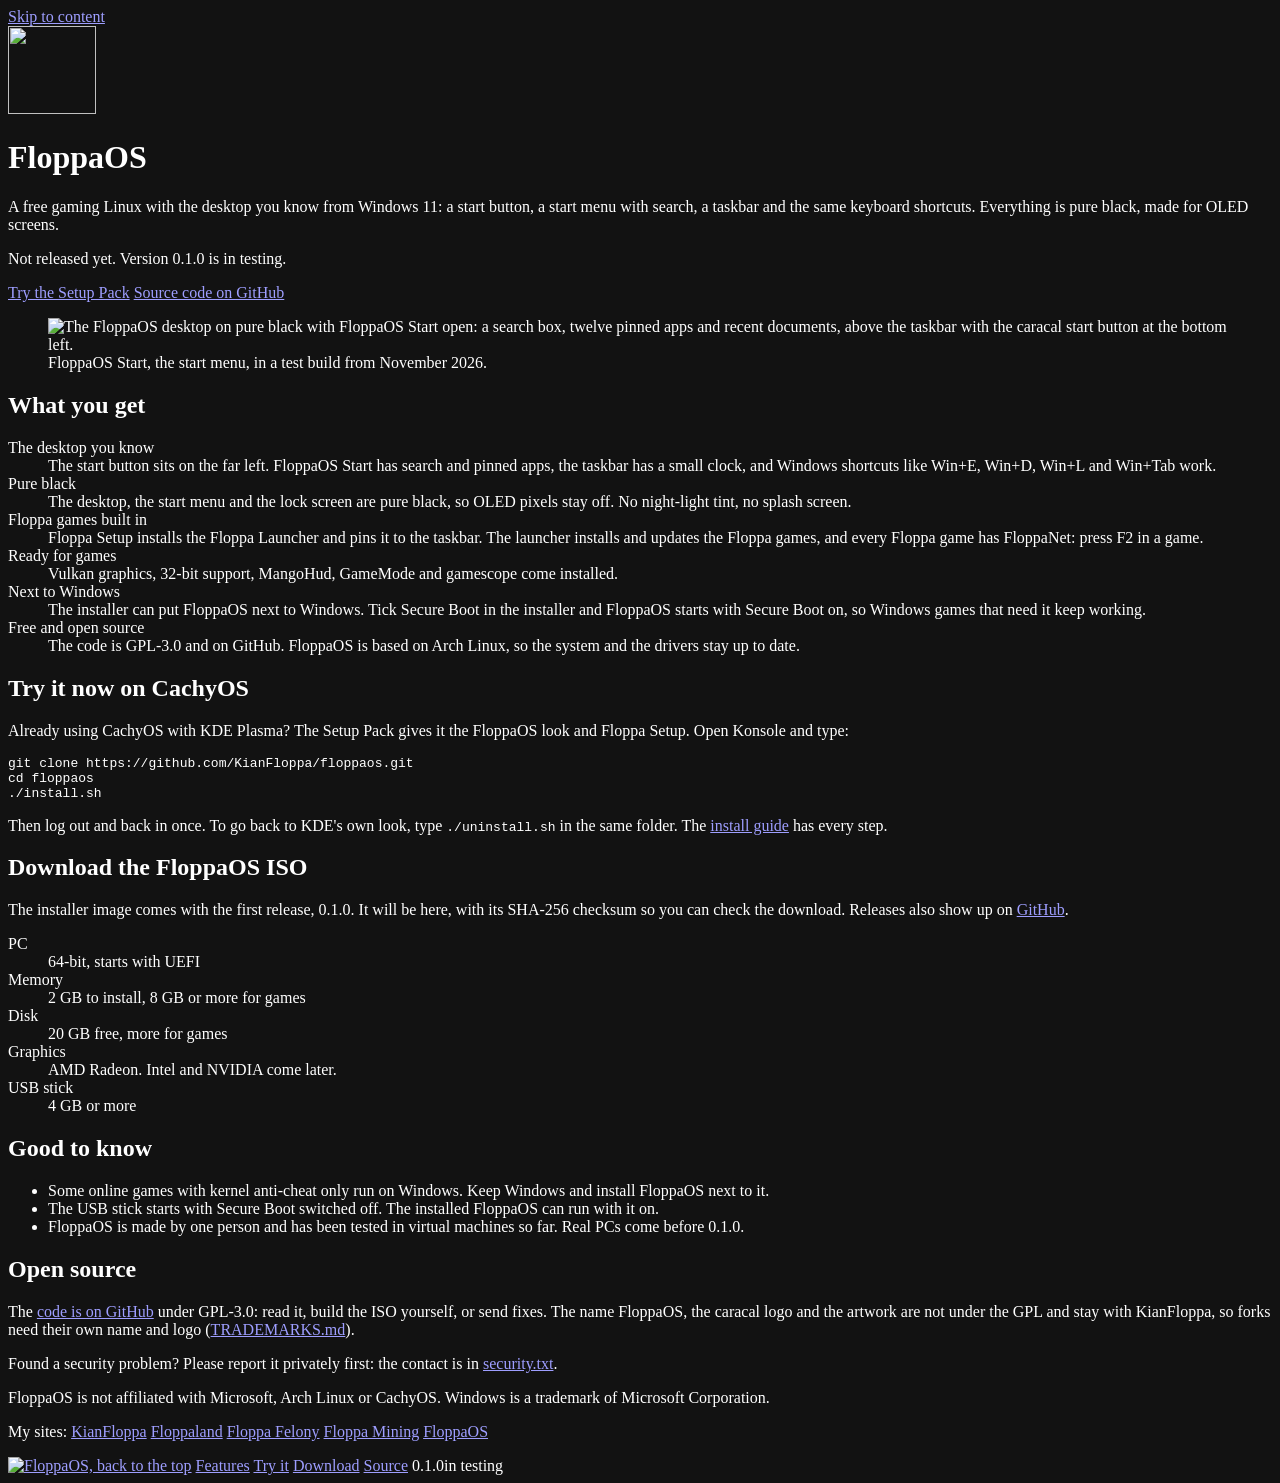
==== site/index.html @ 2d1a693e "Website floppaos.pages.dev: the page goes into this repo (Kian said go) site/ is served as it is by " ====
<!DOCTYPE html>
<html lang="en">
<head>
<meta charset="utf-8">
<meta name="viewport" content="width=device-width, initial-scale=1">
<title>FloppaOS – free gaming Linux in a Windows 11 style</title>
<meta name="description" content="FloppaOS is a free, open-source gaming Linux with a Windows 11-style desktop on pure black. Try the Setup Pack on CachyOS now; the ISO comes with 0.1.0.">
<link rel="canonical" href="https://floppaos.pages.dev/">
<meta property="og:type" content="website">
<meta property="og:site_name" content="FloppaOS">
<meta property="og:title" content="FloppaOS – free gaming Linux in a Windows 11 style">
<meta property="og:description" content="A free, open-source gaming Linux with a Windows 11-style desktop on pure black. Not released yet: 0.1.0 is in testing.">
<meta property="og:url" content="https://floppaos.pages.dev/">
<meta property="og:image" content="https://floppaos.pages.dev/assets/og.jpg">
<meta property="og:image:width" content="1200">
<meta property="og:image:height" content="630">
<meta property="og:image:alt" content="The FloppaOS caracal logo next to the words FloppaOS, gaming Linux in a Windows 11 style">
<meta name="twitter:card" content="summary_large_image">
<meta name="theme-color" content="#000000">
<meta name="color-scheme" content="dark">
<link rel="icon" href="/favicon.svg" type="image/svg+xml">
<link rel="icon" href="/favicon.png" type="image/png" sizes="48x48">
<link rel="apple-touch-icon" href="/apple-touch-icon.png">
<link rel="preload" href="/assets/bricolage.woff2?v=1" as="font" type="font/woff2" crossorigin>
<link rel="stylesheet" href="/assets/site.css?v=1">
<script type="application/ld+json">[{"@context":"https://schema.org","@type":"WebSite","@id":"https://floppaos.pages.dev/#website","url":"https://floppaos.pages.dev/","name":"FloppaOS","inLanguage":"en","publisher":{"@id":"https://kianfloppa.pages.dev/#kian"}},{"@context":"https://schema.org","@type":"Person","@id":"https://kianfloppa.pages.dev/#kian","name":"KianFloppa","url":"https://kianfloppa.pages.dev/home/"},{"@context":"https://schema.org","@type":"SoftwareApplication","name":"FloppaOS","url":"https://floppaos.pages.dev/","description":"A free, open-source gaming Linux based on Arch Linux, with a Windows 11-style desktop on pure black.","applicationCategory":"Operating system","operatingSystem":"Linux","isAccessibleForFree":true,"license":"https://www.gnu.org/licenses/gpl-3.0.html","image":"https://floppaos.pages.dev/assets/start-menu.jpg","author":{"@id":"https://kianfloppa.pages.dev/#kian"}}]</script>
</head>
<body id="top">
<a class="skip" href="#main">Skip to content</a>

<main id="main">
  <header class="hero">
    <img class="hero-logo" src="/assets/logo.svg" alt="" width="88" height="88">
    <h1>FloppaOS</h1>
    <p class="lede">A free gaming Linux with the desktop you know from Windows&nbsp;11: a start button, a start menu with search, a taskbar and the same keyboard shortcuts. Everything is pure black, made for OLED screens.</p>
    <p class="status"><span class="dot" aria-hidden="true"></span>Not released yet. Version 0.1.0 is in testing.</p>
    <p class="actions">
      <a class="button primary" href="#try">Try the Setup Pack</a>
      <a class="button" href="https://github.com/KianFloppa/floppaos">Source code on GitHub</a>
    </p>
  </header>

  <figure class="screen">
    <img src="/assets/start-menu.jpg" width="1280" height="800" alt="The FloppaOS desktop on pure black with FloppaOS Start open: a search box, twelve pinned apps and recent documents, above the taskbar with the caracal start button at the bottom left.">
    <figcaption>FloppaOS Start, the start menu, in a test build from November 2026.</figcaption>
  </figure>

  <section id="features" aria-labelledby="features-h">
    <h2 id="features-h">What you get</h2>
    <dl class="features">
      <div>
        <dt>The desktop you know</dt>
        <dd>The start button sits on the far left. FloppaOS Start has search and pinned apps, the taskbar has a small clock, and Windows shortcuts like Win+E, Win+D, Win+L and Win+Tab work.</dd>
      </div>
      <div>
        <dt>Pure black</dt>
        <dd>The desktop, the start menu and the lock screen are pure black, so OLED pixels stay off. No night-light tint, no splash screen.</dd>
      </div>
      <div>
        <dt>Floppa games built in</dt>
        <dd>Floppa Setup installs the Floppa Launcher and pins it to the taskbar. The launcher installs and updates the Floppa games, and every Floppa game has FloppaNet: press F2 in a game.</dd>
      </div>
      <div>
        <dt>Ready for games</dt>
        <dd>Vulkan graphics, 32-bit support, MangoHud, GameMode and gamescope come installed.</dd>
      </div>
      <div>
        <dt>Next to Windows</dt>
        <dd>The installer can put FloppaOS next to Windows. Tick Secure Boot in the installer and FloppaOS starts with Secure Boot on, so Windows games that need it keep working.</dd>
      </div>
      <div>
        <dt>Free and open source</dt>
        <dd>The code is GPL-3.0 and on GitHub. FloppaOS is based on Arch Linux, so the system and the drivers stay up to date.</dd>
      </div>
    </dl>
  </section>

  <section id="try" aria-labelledby="try-h">
    <h2 id="try-h">Try it now on CachyOS</h2>
    <p>Already using CachyOS with KDE Plasma? The Setup Pack gives it the FloppaOS look and Floppa Setup. Open Konsole and type:</p>
    <pre><code>git clone https://github.com/KianFloppa/floppaos.git
cd floppaos
./install.sh</code></pre>
    <p>Then log out and back in once. To go back to KDE's own look, type <code>./uninstall.sh</code> in the same folder. The <a href="https://github.com/KianFloppa/floppaos/blob/main/docs/install-guide.md">install guide</a> has every step.</p>
  </section>

  <section id="download" aria-labelledby="download-h">
    <h2 id="download-h">Download the FloppaOS ISO</h2>
    <p>The installer image comes with the first release, 0.1.0. It will be here, with its <span class="nowrap">SHA-256</span> checksum so you can check the download. Releases also show up on <a href="https://github.com/KianFloppa/floppaos/releases">GitHub</a>.</p>
    <dl class="needs">
      <div><dt>PC</dt><dd>64-bit, starts with UEFI</dd></div>
      <div><dt>Memory</dt><dd>2 GB to install, 8 GB or more for games</dd></div>
      <div><dt>Disk</dt><dd>20 GB free, more for games</dd></div>
      <div><dt>Graphics</dt><dd>AMD Radeon. Intel and NVIDIA come later.</dd></div>
      <div><dt>USB stick</dt><dd>4 GB or more</dd></div>
    </dl>
  </section>

  <section id="notes" aria-labelledby="notes-h">
    <h2 id="notes-h">Good to know</h2>
    <ul class="notes">
      <li>Some online games with kernel anti-cheat only run on Windows. Keep Windows and install FloppaOS next to it.</li>
      <li>The USB stick starts with Secure Boot switched off. The installed FloppaOS can run with it on.</li>
      <li>FloppaOS is made by one person and has been tested in virtual machines so far. Real PCs come before 0.1.0.</li>
    </ul>
  </section>

  <section id="source" aria-labelledby="source-h">
    <h2 id="source-h">Open source</h2>
    <p>The <a href="https://github.com/KianFloppa/floppaos">code is on GitHub</a> under GPL-3.0: read it, build the ISO yourself, or send fixes. The name FloppaOS, the caracal logo and the artwork are not under the GPL and stay with KianFloppa, so forks need their own name and logo (<a href="https://github.com/KianFloppa/floppaos/blob/main/TRADEMARKS.md">TRADEMARKS.md</a>).</p>
    <p>Found a security problem? Please report it privately first: the contact is in <a href="/.well-known/security.txt">security.txt</a>.</p>
  </section>
</main>

<footer class="footer">
  <p>FloppaOS is not affiliated with Microsoft, Arch Linux or CachyOS. Windows is a trademark of Microsoft Corporation.</p>
  <p class="sites"><span>My sites:</span> <a href="https://kianfloppa.pages.dev/">KianFloppa</a> <a href="https://floppaland.com/">Floppaland</a> <a href="https://felony.floppaland.com/">Floppa Felony</a> <a href="https://floppamining.com/">Floppa Mining</a> <a href="https://floppaos.pages.dev/" aria-current="page">FloppaOS</a></p>
</footer>

<nav class="taskbar" aria-label="Sections">
  <a class="start" href="#top"><img src="/assets/logo.svg" alt="FloppaOS, back to the top" width="28" height="28"></a>
  <a href="#features">Features</a>
  <a href="#try">Try it</a>
  <a href="#download">Download</a>
  <a href="https://github.com/KianFloppa/floppaos">Source</a>
  <span class="tray"><span>0.1.0</span><span>in testing</span></span>
</nav>
</body>
</html>
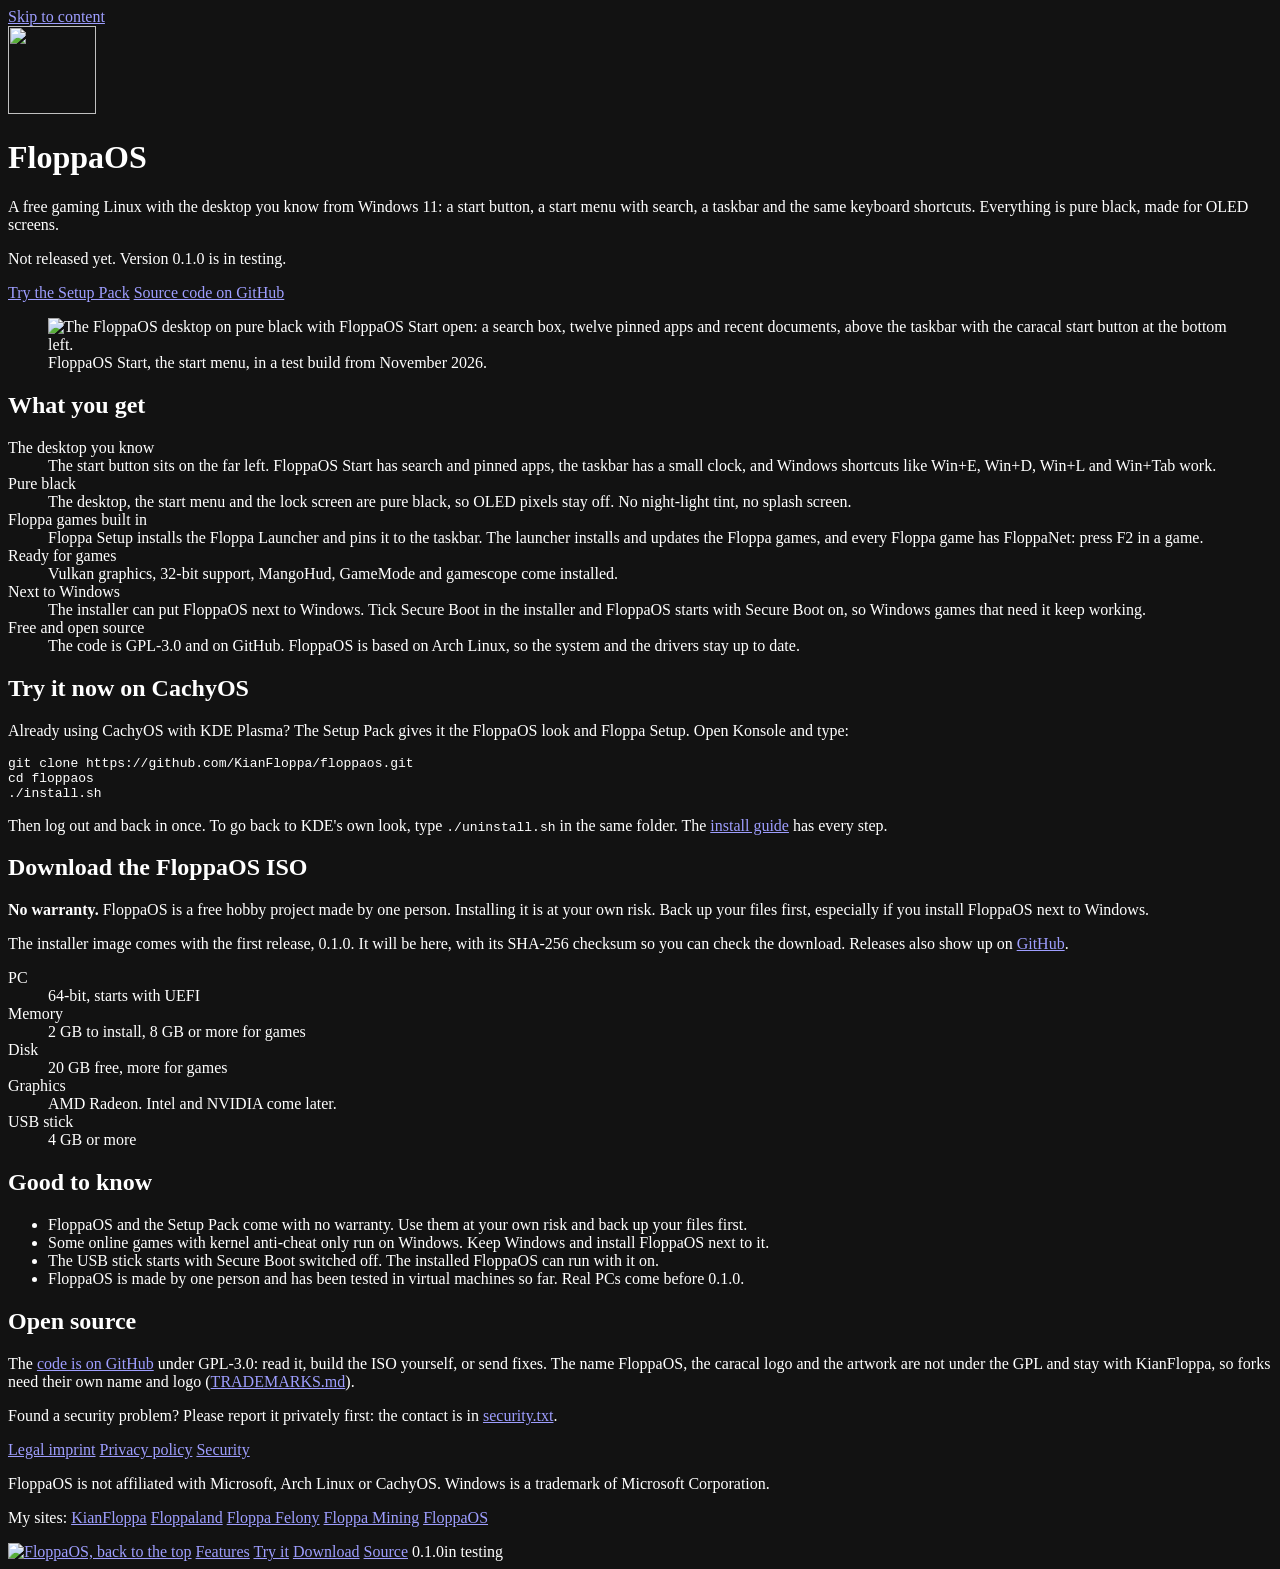
==== commit fba2deba: "No-warranty notice, legal imprint and privacy policy; installer page "Before you start" Website: the" ====
--- a/site/index.html
+++ b/site/index.html
@@ -22,7 +22,7 @@
 <link rel="icon" href="/favicon.png" type="image/png" sizes="48x48">
 <link rel="apple-touch-icon" href="/apple-touch-icon.png">
 <link rel="preload" href="/assets/bricolage.woff2?v=1" as="font" type="font/woff2" crossorigin>
-<link rel="stylesheet" href="/assets/site.css?v=1">
+<link rel="stylesheet" href="/assets/site.css?v=2">
 <script type="application/ld+json">[{"@context":"https://schema.org","@type":"WebSite","@id":"https://floppaos.pages.dev/#website","url":"https://floppaos.pages.dev/","name":"FloppaOS","inLanguage":"en","publisher":{"@id":"https://kianfloppa.pages.dev/#kian"}},{"@context":"https://schema.org","@type":"Person","@id":"https://kianfloppa.pages.dev/#kian","name":"KianFloppa","url":"https://kianfloppa.pages.dev/home/"},{"@context":"https://schema.org","@type":"SoftwareApplication","name":"FloppaOS","url":"https://floppaos.pages.dev/","description":"A free, open-source gaming Linux based on Arch Linux, with a Windows 11-style desktop on pure black.","applicationCategory":"Operating system","operatingSystem":"Linux","isAccessibleForFree":true,"license":"https://www.gnu.org/licenses/gpl-3.0.html","image":"https://floppaos.pages.dev/assets/start-menu.jpg","author":{"@id":"https://kianfloppa.pages.dev/#kian"}}]</script>
 </head>
 <body id="top">
@@ -86,6 +86,9 @@
 
   <section id="download" aria-labelledby="download-h">
     <h2 id="download-h">Download the FloppaOS ISO</h2>
+    <div class="warning" role="note">
+      <p><strong>No warranty.</strong> FloppaOS is a free hobby project made by one person. Installing it is at your own risk. Back up your files first, especially if you install FloppaOS next to Windows.</p>
+    </div>
     <p>The installer image comes with the first release, 0.1.0. It will be here, with its <span class="nowrap">SHA-256</span> checksum so you can check the download. Releases also show up on <a href="https://github.com/KianFloppa/floppaos/releases">GitHub</a>.</p>
     <dl class="needs">
       <div><dt>PC</dt><dd>64-bit, starts with UEFI</dd></div>
@@ -99,6 +102,7 @@
   <section id="notes" aria-labelledby="notes-h">
     <h2 id="notes-h">Good to know</h2>
     <ul class="notes">
+      <li>FloppaOS and the Setup Pack come with no warranty. Use them at your own risk and back up your files first.</li>
       <li>Some online games with kernel anti-cheat only run on Windows. Keep Windows and install FloppaOS next to it.</li>
       <li>The USB stick starts with Secure Boot switched off. The installed FloppaOS can run with it on.</li>
       <li>FloppaOS is made by one person and has been tested in virtual machines so far. Real PCs come before 0.1.0.</li>
@@ -113,6 +117,7 @@
 </main>
 
 <footer class="footer">
+  <p class="legal-links"><a href="https://mein.online-impressum.de/kianfloppa/">Legal imprint</a> <a href="/datenschutz/">Privacy policy</a> <a href="https://floppaland.com/security/">Security</a></p>
   <p>FloppaOS is not affiliated with Microsoft, Arch Linux or CachyOS. Windows is a trademark of Microsoft Corporation.</p>
   <p class="sites"><span>My sites:</span> <a href="https://kianfloppa.pages.dev/">KianFloppa</a> <a href="https://floppaland.com/">Floppaland</a> <a href="https://felony.floppaland.com/">Floppa Felony</a> <a href="https://floppamining.com/">Floppa Mining</a> <a href="https://floppaos.pages.dev/" aria-current="page">FloppaOS</a></p>
 </footer>
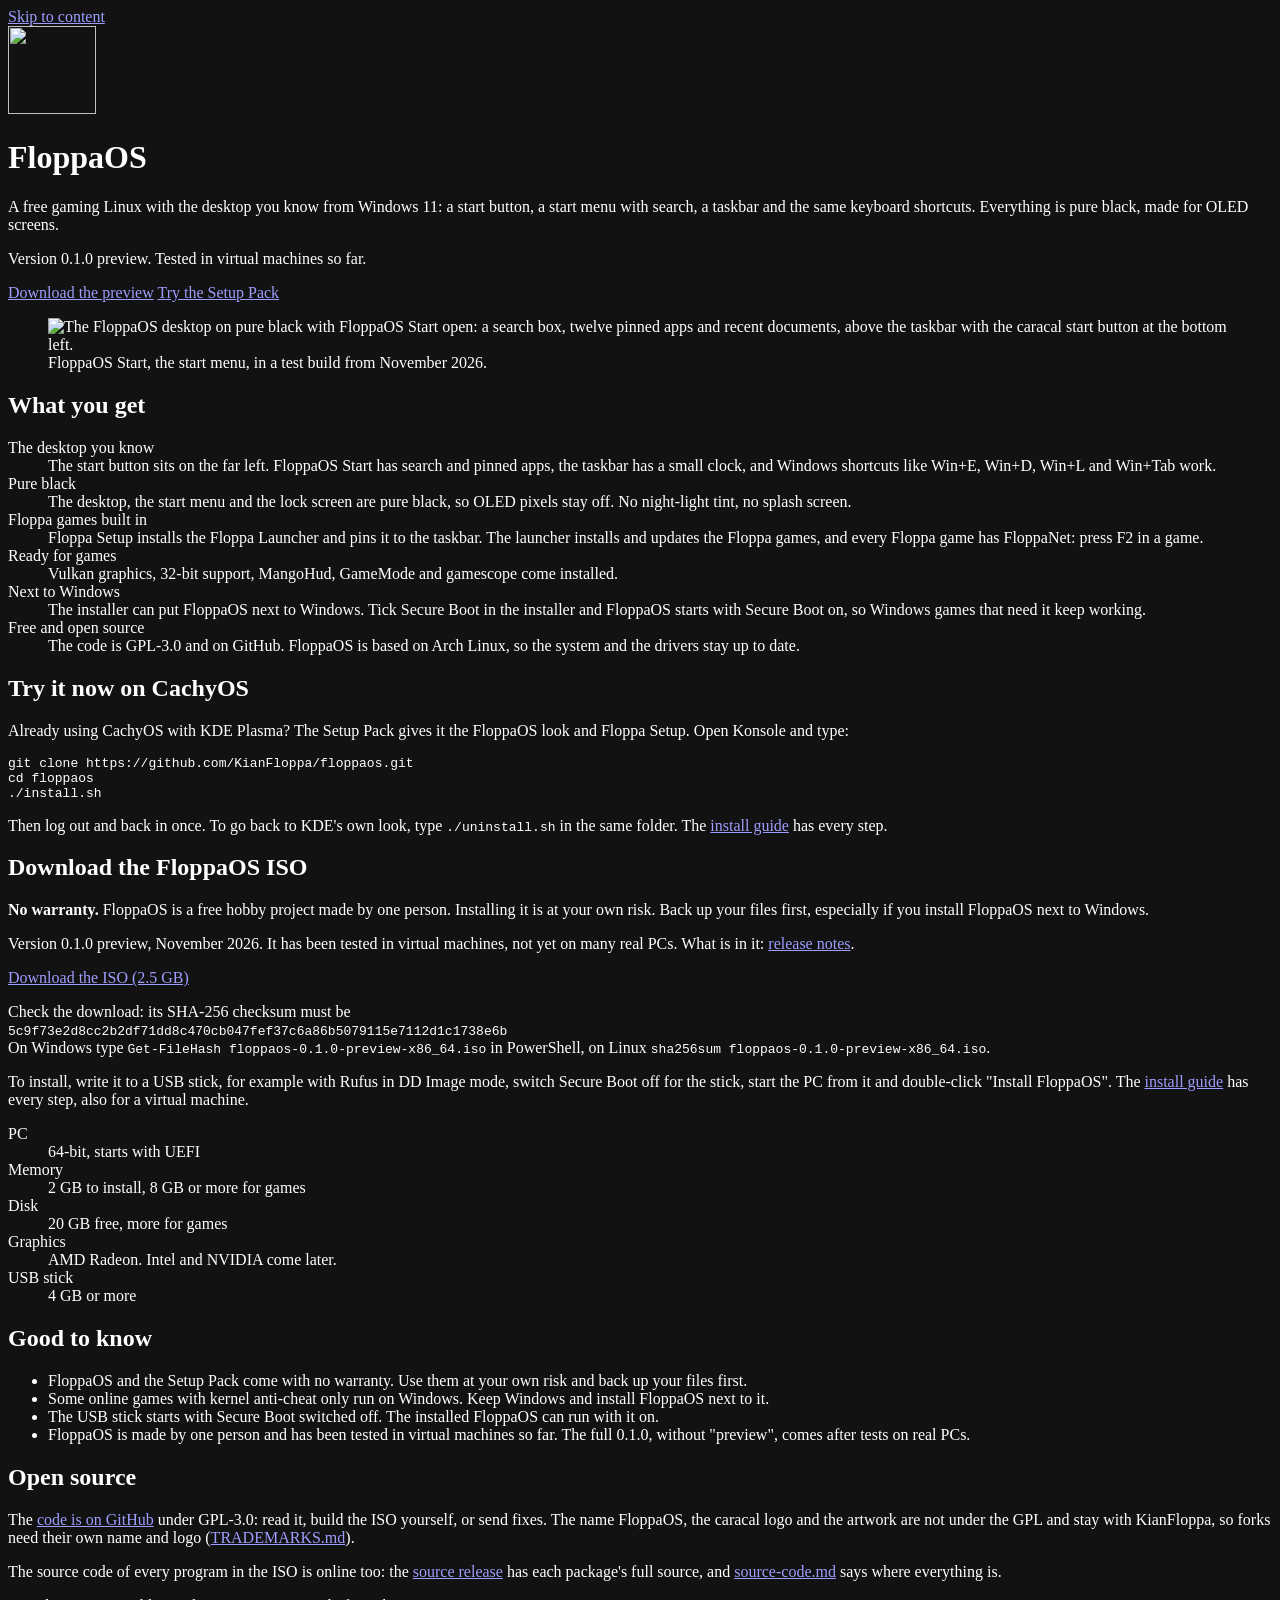
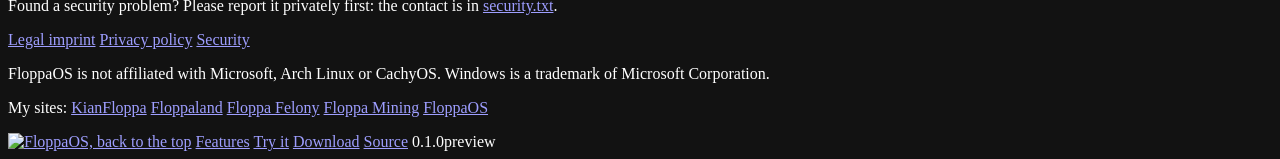
==== commit cb8a5d08: "Publish FloppaOS 0.1.0-preview: download section with checksum, status, README, CHANGELOG, install g" ====
--- a/site/index.html
+++ b/site/index.html
@@ -4,12 +4,12 @@
 <meta charset="utf-8">
 <meta name="viewport" content="width=device-width, initial-scale=1">
 <title>FloppaOS – free gaming Linux in a Windows 11 style</title>
-<meta name="description" content="FloppaOS is a free, open-source gaming Linux with a Windows 11-style desktop on pure black. Try the Setup Pack on CachyOS now; the ISO comes with 0.1.0.">
+<meta name="description" content="FloppaOS is a free, open-source gaming Linux with a Windows 11-style desktop on pure black. Download the 0.1.0 preview ISO or try the Setup Pack on CachyOS.">
 <link rel="canonical" href="https://floppaos.pages.dev/">
 <meta property="og:type" content="website">
 <meta property="og:site_name" content="FloppaOS">
 <meta property="og:title" content="FloppaOS – free gaming Linux in a Windows 11 style">
-<meta property="og:description" content="A free, open-source gaming Linux with a Windows 11-style desktop on pure black. Not released yet: 0.1.0 is in testing.">
+<meta property="og:description" content="A free, open-source gaming Linux with a Windows 11-style desktop on pure black. Version 0.1.0 preview, tested in virtual machines.">
 <meta property="og:url" content="https://floppaos.pages.dev/">
 <meta property="og:image" content="https://floppaos.pages.dev/assets/og.jpg">
 <meta property="og:image:width" content="1200">
@@ -22,7 +22,7 @@
 <link rel="icon" href="/favicon.png" type="image/png" sizes="48x48">
 <link rel="apple-touch-icon" href="/apple-touch-icon.png">
 <link rel="preload" href="/assets/bricolage.woff2?v=1" as="font" type="font/woff2" crossorigin>
-<link rel="stylesheet" href="/assets/site.css?v=2">
+<link rel="stylesheet" href="/assets/site.css?v=3">
 <script type="application/ld+json">[{"@context":"https://schema.org","@type":"WebSite","@id":"https://floppaos.pages.dev/#website","url":"https://floppaos.pages.dev/","name":"FloppaOS","inLanguage":"en","publisher":{"@id":"https://kianfloppa.pages.dev/#kian"}},{"@context":"https://schema.org","@type":"Person","@id":"https://kianfloppa.pages.dev/#kian","name":"KianFloppa","url":"https://kianfloppa.pages.dev/home/"},{"@context":"https://schema.org","@type":"SoftwareApplication","name":"FloppaOS","url":"https://floppaos.pages.dev/","description":"A free, open-source gaming Linux based on Arch Linux, with a Windows 11-style desktop on pure black.","applicationCategory":"Operating system","operatingSystem":"Linux","isAccessibleForFree":true,"license":"https://www.gnu.org/licenses/gpl-3.0.html","image":"https://floppaos.pages.dev/assets/start-menu.jpg","author":{"@id":"https://kianfloppa.pages.dev/#kian"}}]</script>
 </head>
 <body id="top">
@@ -33,10 +33,10 @@
     <img class="hero-logo" src="/assets/logo.svg" alt="" width="88" height="88">
     <h1>FloppaOS</h1>
     <p class="lede">A free gaming Linux with the desktop you know from Windows&nbsp;11: a start button, a start menu with search, a taskbar and the same keyboard shortcuts. Everything is pure black, made for OLED screens.</p>
-    <p class="status"><span class="dot" aria-hidden="true"></span>Not released yet. Version 0.1.0 is in testing.</p>
+    <p class="status"><span class="dot" aria-hidden="true"></span>Version 0.1.0 preview. Tested in virtual machines so far.</p>
     <p class="actions">
-      <a class="button primary" href="#try">Try the Setup Pack</a>
-      <a class="button" href="https://github.com/KianFloppa/floppaos">Source code on GitHub</a>
+      <a class="button primary" href="#download">Download the preview</a>
+      <a class="button" href="#try">Try the Setup Pack</a>
     </p>
   </header>
 
@@ -89,7 +89,10 @@
     <div class="warning" role="note">
       <p><strong>No warranty.</strong> FloppaOS is a free hobby project made by one person. Installing it is at your own risk. Back up your files first, especially if you install FloppaOS next to Windows.</p>
     </div>
-    <p>The installer image comes with the first release, 0.1.0. It will be here, with its <span class="nowrap">SHA-256</span> checksum so you can check the download. Releases also show up on <a href="https://github.com/KianFloppa/floppaos/releases">GitHub</a>.</p>
+    <p>Version 0.1.0 preview, November 2026. It has been tested in virtual machines, not yet on many real PCs. What is in it: <a href="https://github.com/KianFloppa/floppaos/releases/tag/v0.1.0-preview">release notes</a>.</p>
+    <p class="actions"><a class="button primary" href="/download/floppaos-0.1.0-preview-x86_64.iso" download>Download the ISO (2.5 GB)</a></p>
+    <p>Check the download: its <span class="nowrap">SHA-256</span> checksum must be<br><code class="sum">5c9f73e2d8cc2b2df71dd8c470cb047fef37c6a86b5079115e7112d1c1738e6b</code><br>On Windows type <code>Get-FileHash floppaos-0.1.0-preview-x86_64.iso</code> in PowerShell, on Linux <code>sha256sum floppaos-0.1.0-preview-x86_64.iso</code>.</p>
+    <p>To install, write it to a USB stick, for example with Rufus in DD Image mode, switch Secure Boot off for the stick, start the PC from it and double-click "Install FloppaOS". The <a href="https://github.com/KianFloppa/floppaos/blob/main/docs/install-guide.md">install guide</a> has every step, also for a virtual machine.</p>
     <dl class="needs">
       <div><dt>PC</dt><dd>64-bit, starts with UEFI</dd></div>
       <div><dt>Memory</dt><dd>2 GB to install, 8 GB or more for games</dd></div>
@@ -105,13 +108,14 @@
       <li>FloppaOS and the Setup Pack come with no warranty. Use them at your own risk and back up your files first.</li>
       <li>Some online games with kernel anti-cheat only run on Windows. Keep Windows and install FloppaOS next to it.</li>
       <li>The USB stick starts with Secure Boot switched off. The installed FloppaOS can run with it on.</li>
-      <li>FloppaOS is made by one person and has been tested in virtual machines so far. Real PCs come before 0.1.0.</li>
+      <li>FloppaOS is made by one person and has been tested in virtual machines so far. The full 0.1.0, without "preview", comes after tests on real PCs.</li>
     </ul>
   </section>
 
   <section id="source" aria-labelledby="source-h">
     <h2 id="source-h">Open source</h2>
     <p>The <a href="https://github.com/KianFloppa/floppaos">code is on GitHub</a> under GPL-3.0: read it, build the ISO yourself, or send fixes. The name FloppaOS, the caracal logo and the artwork are not under the GPL and stay with KianFloppa, so forks need their own name and logo (<a href="https://github.com/KianFloppa/floppaos/blob/main/TRADEMARKS.md">TRADEMARKS.md</a>).</p>
+    <p>The source code of every program in the ISO is online too: the <a href="https://github.com/KianFloppa/floppaos/releases/tag/sources-0.1.0-preview">source release</a> has each package's full source, and <a href="https://github.com/KianFloppa/floppaos/blob/main/docs/source-code.md">source-code.md</a> says where everything is.</p>
     <p>Found a security problem? Please report it privately first: the contact is in <a href="/.well-known/security.txt">security.txt</a>.</p>
   </section>
 </main>
@@ -128,7 +132,7 @@
   <a href="#try">Try it</a>
   <a href="#download">Download</a>
   <a href="https://github.com/KianFloppa/floppaos">Source</a>
-  <span class="tray"><span>0.1.0</span><span>in testing</span></span>
+  <span class="tray"><span>0.1.0</span><span>preview</span></span>
 </nav>
 </body>
 </html>
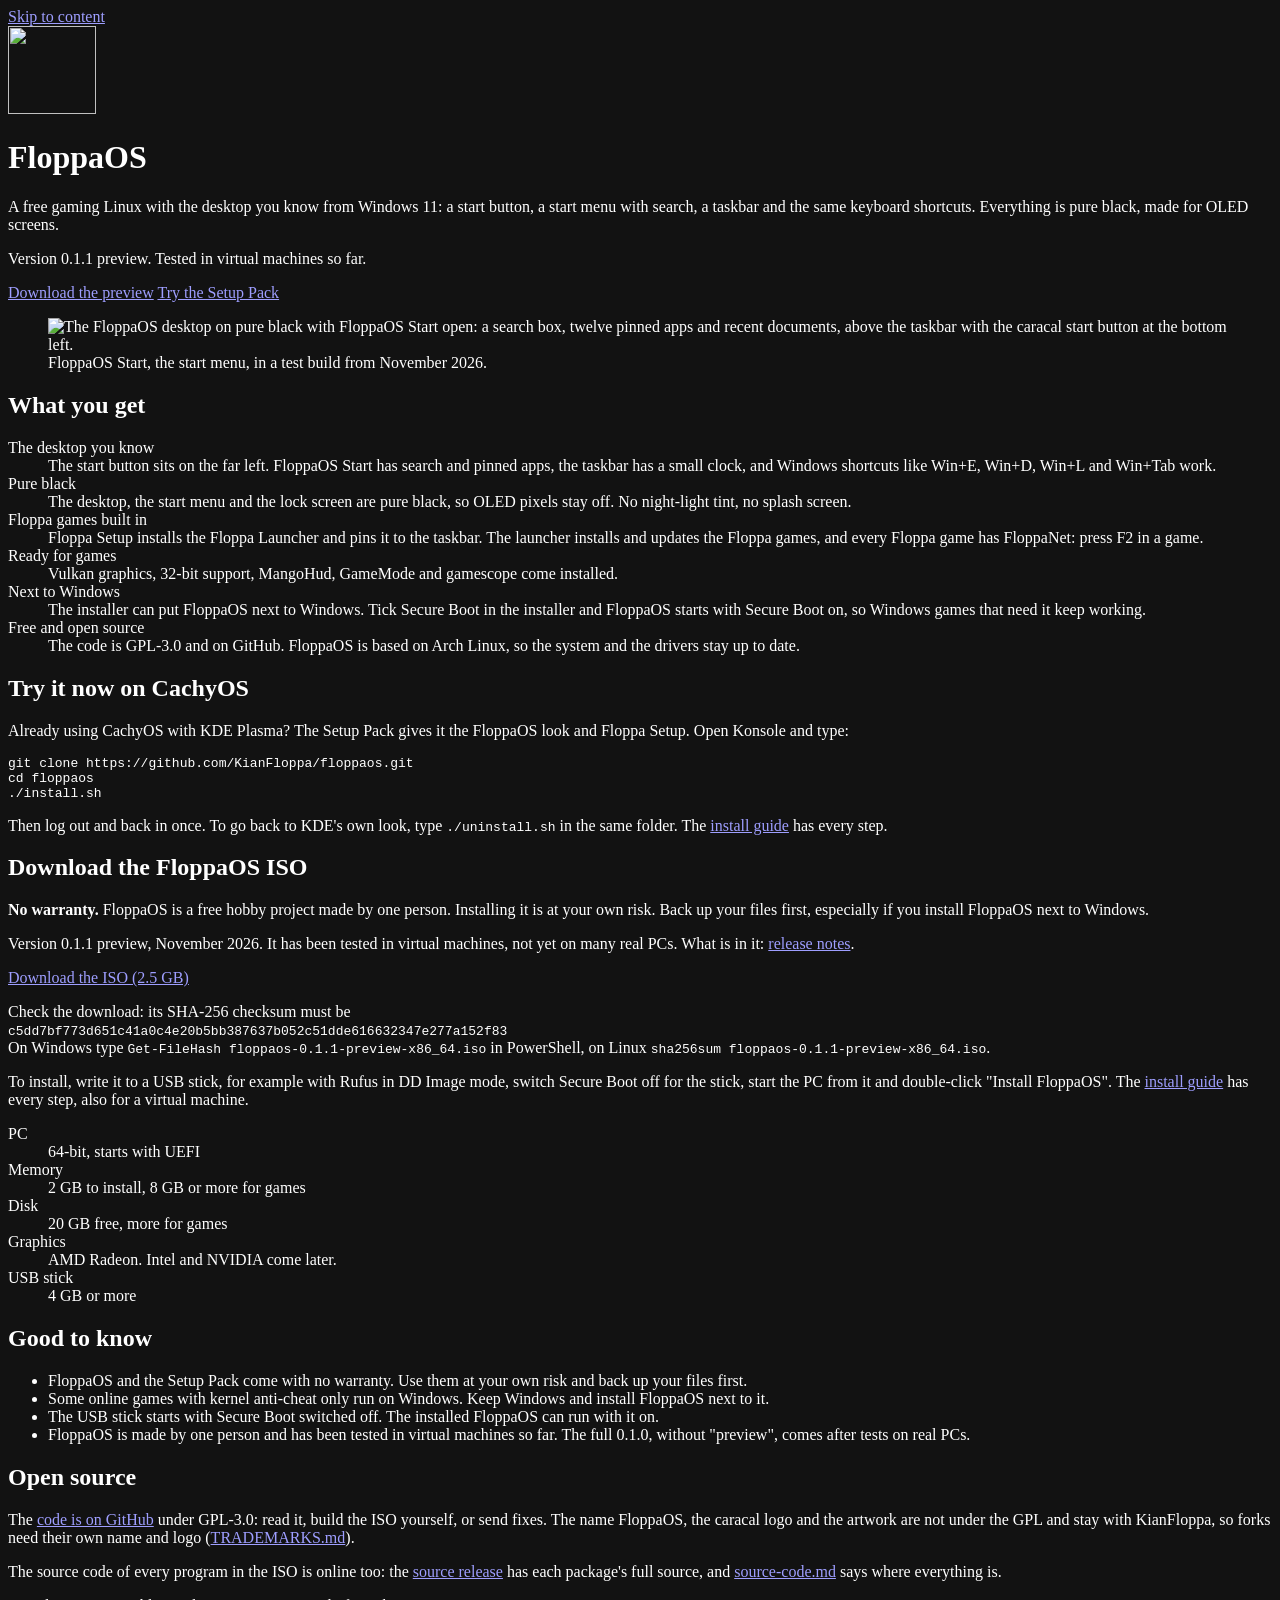
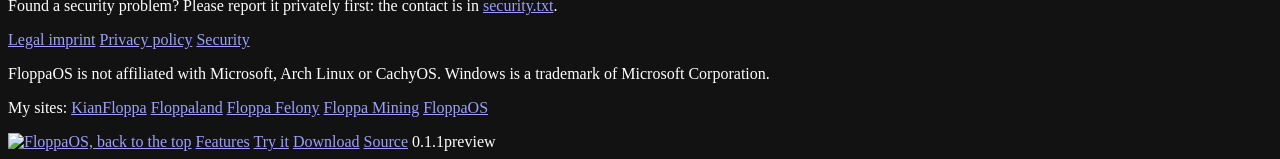
==== commit 6fa9f67d: "Publish FloppaOS 0.1.1-preview: installer unmount fix, Floppa Setup installs only the launcher Websi" ====
--- a/site/index.html
+++ b/site/index.html
@@ -4,12 +4,12 @@
 <meta charset="utf-8">
 <meta name="viewport" content="width=device-width, initial-scale=1">
 <title>FloppaOS – free gaming Linux in a Windows 11 style</title>
-<meta name="description" content="FloppaOS is a free, open-source gaming Linux with a Windows 11-style desktop on pure black. Download the 0.1.0 preview ISO or try the Setup Pack on CachyOS.">
+<meta name="description" content="FloppaOS is a free, open-source gaming Linux with a Windows 11-style desktop on pure black. Download the 0.1.1 preview ISO or try the Setup Pack on CachyOS.">
 <link rel="canonical" href="https://floppaos.pages.dev/">
 <meta property="og:type" content="website">
 <meta property="og:site_name" content="FloppaOS">
 <meta property="og:title" content="FloppaOS – free gaming Linux in a Windows 11 style">
-<meta property="og:description" content="A free, open-source gaming Linux with a Windows 11-style desktop on pure black. Version 0.1.0 preview, tested in virtual machines.">
+<meta property="og:description" content="A free, open-source gaming Linux with a Windows 11-style desktop on pure black. Version 0.1.1 preview, tested in virtual machines.">
 <meta property="og:url" content="https://floppaos.pages.dev/">
 <meta property="og:image" content="https://floppaos.pages.dev/assets/og.jpg">
 <meta property="og:image:width" content="1200">
@@ -33,7 +33,7 @@
     <img class="hero-logo" src="/assets/logo.svg" alt="" width="88" height="88">
     <h1>FloppaOS</h1>
     <p class="lede">A free gaming Linux with the desktop you know from Windows&nbsp;11: a start button, a start menu with search, a taskbar and the same keyboard shortcuts. Everything is pure black, made for OLED screens.</p>
-    <p class="status"><span class="dot" aria-hidden="true"></span>Version 0.1.0 preview. Tested in virtual machines so far.</p>
+    <p class="status"><span class="dot" aria-hidden="true"></span>Version 0.1.1 preview. Tested in virtual machines so far.</p>
     <p class="actions">
       <a class="button primary" href="#download">Download the preview</a>
       <a class="button" href="#try">Try the Setup Pack</a>
@@ -89,9 +89,9 @@
     <div class="warning" role="note">
       <p><strong>No warranty.</strong> FloppaOS is a free hobby project made by one person. Installing it is at your own risk. Back up your files first, especially if you install FloppaOS next to Windows.</p>
     </div>
-    <p>Version 0.1.0 preview, November 2026. It has been tested in virtual machines, not yet on many real PCs. What is in it: <a href="https://github.com/KianFloppa/floppaos/releases/tag/v0.1.0-preview">release notes</a>.</p>
-    <p class="actions"><a class="button primary" href="/download/floppaos-0.1.0-preview-x86_64.iso" download>Download the ISO (2.5 GB)</a></p>
-    <p>Check the download: its <span class="nowrap">SHA-256</span> checksum must be<br><code class="sum">5c9f73e2d8cc2b2df71dd8c470cb047fef37c6a86b5079115e7112d1c1738e6b</code><br>On Windows type <code>Get-FileHash floppaos-0.1.0-preview-x86_64.iso</code> in PowerShell, on Linux <code>sha256sum floppaos-0.1.0-preview-x86_64.iso</code>.</p>
+    <p>Version 0.1.1 preview, November 2026. It has been tested in virtual machines, not yet on many real PCs. What is in it: <a href="https://github.com/KianFloppa/floppaos/releases/tag/v0.1.1-preview">release notes</a>.</p>
+    <p class="actions"><a class="button primary" href="/download/floppaos-0.1.1-preview-x86_64.iso" download>Download the ISO (2.5 GB)</a></p>
+    <p>Check the download: its <span class="nowrap">SHA-256</span> checksum must be<br><code class="sum">c5dd7bf773d651c41a0c4e20b5bb387637b052c51dde616632347e277a152f83</code><br>On Windows type <code>Get-FileHash floppaos-0.1.1-preview-x86_64.iso</code> in PowerShell, on Linux <code>sha256sum floppaos-0.1.1-preview-x86_64.iso</code>.</p>
     <p>To install, write it to a USB stick, for example with Rufus in DD Image mode, switch Secure Boot off for the stick, start the PC from it and double-click "Install FloppaOS". The <a href="https://github.com/KianFloppa/floppaos/blob/main/docs/install-guide.md">install guide</a> has every step, also for a virtual machine.</p>
     <dl class="needs">
       <div><dt>PC</dt><dd>64-bit, starts with UEFI</dd></div>
@@ -115,7 +115,7 @@
   <section id="source" aria-labelledby="source-h">
     <h2 id="source-h">Open source</h2>
     <p>The <a href="https://github.com/KianFloppa/floppaos">code is on GitHub</a> under GPL-3.0: read it, build the ISO yourself, or send fixes. The name FloppaOS, the caracal logo and the artwork are not under the GPL and stay with KianFloppa, so forks need their own name and logo (<a href="https://github.com/KianFloppa/floppaos/blob/main/TRADEMARKS.md">TRADEMARKS.md</a>).</p>
-    <p>The source code of every program in the ISO is online too: the <a href="https://github.com/KianFloppa/floppaos/releases/tag/sources-0.1.0-preview">source release</a> has each package's full source, and <a href="https://github.com/KianFloppa/floppaos/blob/main/docs/source-code.md">source-code.md</a> says where everything is.</p>
+    <p>The source code of every program in the ISO is online too: the <a href="https://github.com/KianFloppa/floppaos/releases/tag/sources-0.1.1-preview">source release</a> has each package's full source, and <a href="https://github.com/KianFloppa/floppaos/blob/main/docs/source-code.md">source-code.md</a> says where everything is.</p>
     <p>Found a security problem? Please report it privately first: the contact is in <a href="/.well-known/security.txt">security.txt</a>.</p>
   </section>
 </main>
@@ -132,7 +132,7 @@
   <a href="#try">Try it</a>
   <a href="#download">Download</a>
   <a href="https://github.com/KianFloppa/floppaos">Source</a>
-  <span class="tray"><span>0.1.0</span><span>preview</span></span>
+  <span class="tray"><span>0.1.1</span><span>preview</span></span>
 </nav>
 </body>
 </html>
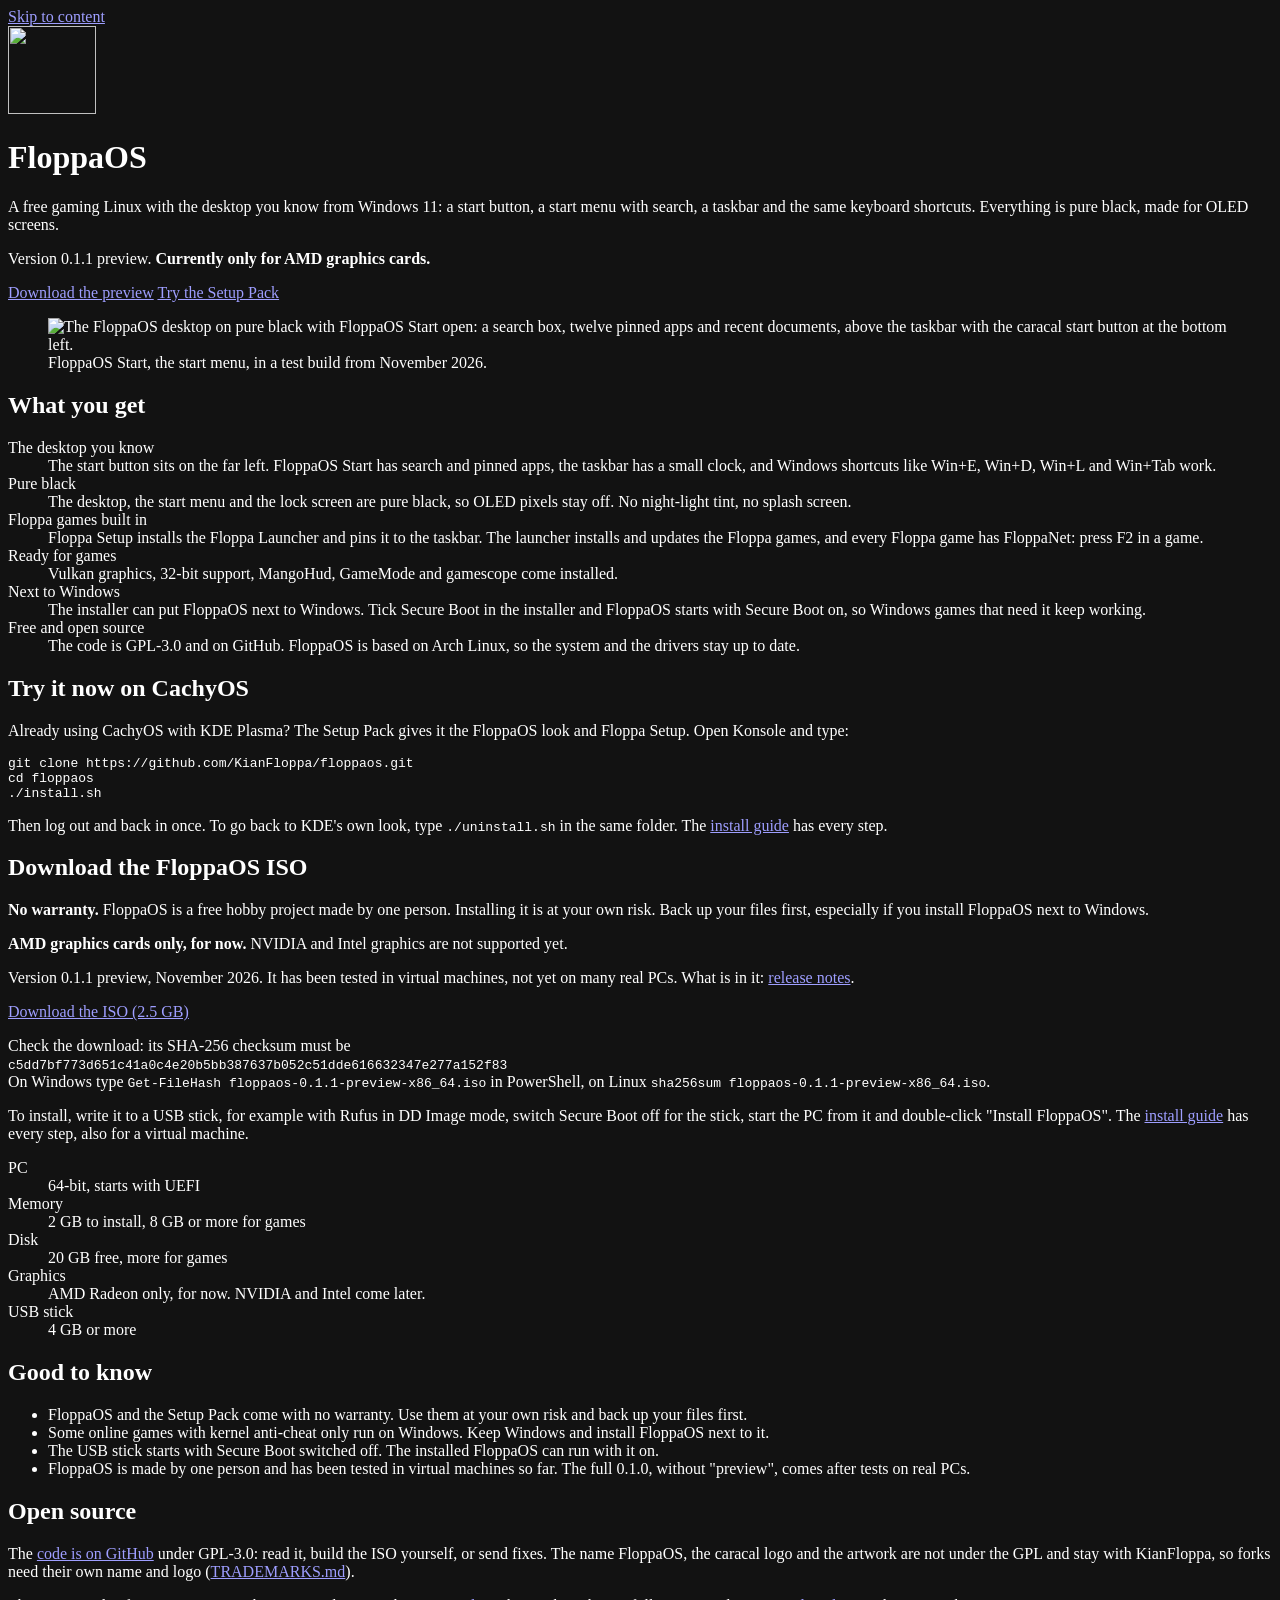
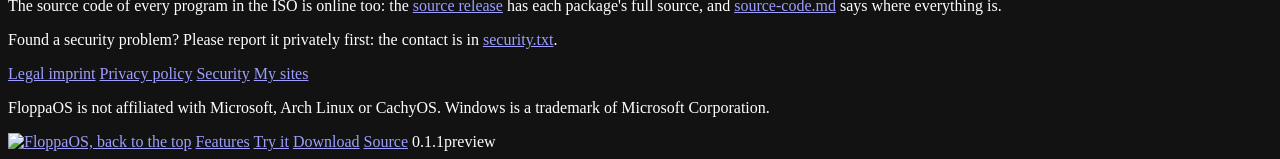
==== commit 485a829b: "AMD-only notice everywhere, one "My sites" footer link, installer version 0.1.2 preview with a build" ====
--- a/site/index.html
+++ b/site/index.html
@@ -22,7 +22,7 @@
 <link rel="icon" href="/favicon.png" type="image/png" sizes="48x48">
 <link rel="apple-touch-icon" href="/apple-touch-icon.png">
 <link rel="preload" href="/assets/bricolage.woff2?v=1" as="font" type="font/woff2" crossorigin>
-<link rel="stylesheet" href="/assets/site.css?v=3">
+<link rel="stylesheet" href="/assets/site.css?v=4">
 <script type="application/ld+json">[{"@context":"https://schema.org","@type":"WebSite","@id":"https://floppaos.pages.dev/#website","url":"https://floppaos.pages.dev/","name":"FloppaOS","inLanguage":"en","publisher":{"@id":"https://kianfloppa.pages.dev/#kian"}},{"@context":"https://schema.org","@type":"Person","@id":"https://kianfloppa.pages.dev/#kian","name":"KianFloppa","url":"https://kianfloppa.pages.dev/home/"},{"@context":"https://schema.org","@type":"SoftwareApplication","name":"FloppaOS","url":"https://floppaos.pages.dev/","description":"A free, open-source gaming Linux based on Arch Linux, with a Windows 11-style desktop on pure black.","applicationCategory":"Operating system","operatingSystem":"Linux","isAccessibleForFree":true,"license":"https://www.gnu.org/licenses/gpl-3.0.html","image":"https://floppaos.pages.dev/assets/start-menu.jpg","author":{"@id":"https://kianfloppa.pages.dev/#kian"}}]</script>
 </head>
 <body id="top">
@@ -33,7 +33,7 @@
     <img class="hero-logo" src="/assets/logo.svg" alt="" width="88" height="88">
     <h1>FloppaOS</h1>
     <p class="lede">A free gaming Linux with the desktop you know from Windows&nbsp;11: a start button, a start menu with search, a taskbar and the same keyboard shortcuts. Everything is pure black, made for OLED screens.</p>
-    <p class="status"><span class="dot" aria-hidden="true"></span>Version 0.1.1 preview. Tested in virtual machines so far.</p>
+    <p class="status"><span class="dot" aria-hidden="true"></span>Version 0.1.1 preview. <strong>Currently only for AMD graphics cards.</strong></p>
     <p class="actions">
       <a class="button primary" href="#download">Download the preview</a>
       <a class="button" href="#try">Try the Setup Pack</a>
@@ -88,6 +88,7 @@
     <h2 id="download-h">Download the FloppaOS ISO</h2>
     <div class="warning" role="note">
       <p><strong>No warranty.</strong> FloppaOS is a free hobby project made by one person. Installing it is at your own risk. Back up your files first, especially if you install FloppaOS next to Windows.</p>
+      <p><strong>AMD graphics cards only, for now.</strong> NVIDIA and Intel graphics are not supported yet.</p>
     </div>
     <p>Version 0.1.1 preview, November 2026. It has been tested in virtual machines, not yet on many real PCs. What is in it: <a href="https://github.com/KianFloppa/floppaos/releases/tag/v0.1.1-preview">release notes</a>.</p>
     <p class="actions"><a class="button primary" href="/download/floppaos-0.1.1-preview-x86_64.iso" download>Download the ISO (2.5 GB)</a></p>
@@ -97,7 +98,7 @@
       <div><dt>PC</dt><dd>64-bit, starts with UEFI</dd></div>
       <div><dt>Memory</dt><dd>2 GB to install, 8 GB or more for games</dd></div>
       <div><dt>Disk</dt><dd>20 GB free, more for games</dd></div>
-      <div><dt>Graphics</dt><dd>AMD Radeon. Intel and NVIDIA come later.</dd></div>
+      <div><dt>Graphics</dt><dd>AMD Radeon only, for now. NVIDIA and Intel come later.</dd></div>
       <div><dt>USB stick</dt><dd>4 GB or more</dd></div>
     </dl>
   </section>
@@ -121,9 +122,8 @@
 </main>
 
 <footer class="footer">
-  <p class="legal-links"><a href="https://mein.online-impressum.de/kianfloppa/">Legal imprint</a> <a href="/datenschutz/">Privacy policy</a> <a href="https://floppaland.com/security/">Security</a></p>
+  <p class="legal-links"><a href="https://mein.online-impressum.de/kianfloppa/">Legal imprint</a> <a href="/datenschutz/">Privacy policy</a> <a href="https://floppaland.com/security/">Security</a> <a href="https://kianfloppa.pages.dev/">My sites</a></p>
   <p>FloppaOS is not affiliated with Microsoft, Arch Linux or CachyOS. Windows is a trademark of Microsoft Corporation.</p>
-  <p class="sites"><span>My sites:</span> <a href="https://kianfloppa.pages.dev/">KianFloppa</a> <a href="https://floppaland.com/">Floppaland</a> <a href="https://felony.floppaland.com/">Floppa Felony</a> <a href="https://floppamining.com/">Floppa Mining</a> <a href="https://floppaos.pages.dev/" aria-current="page">FloppaOS</a></p>
 </footer>
 
 <nav class="taskbar" aria-label="Sections">
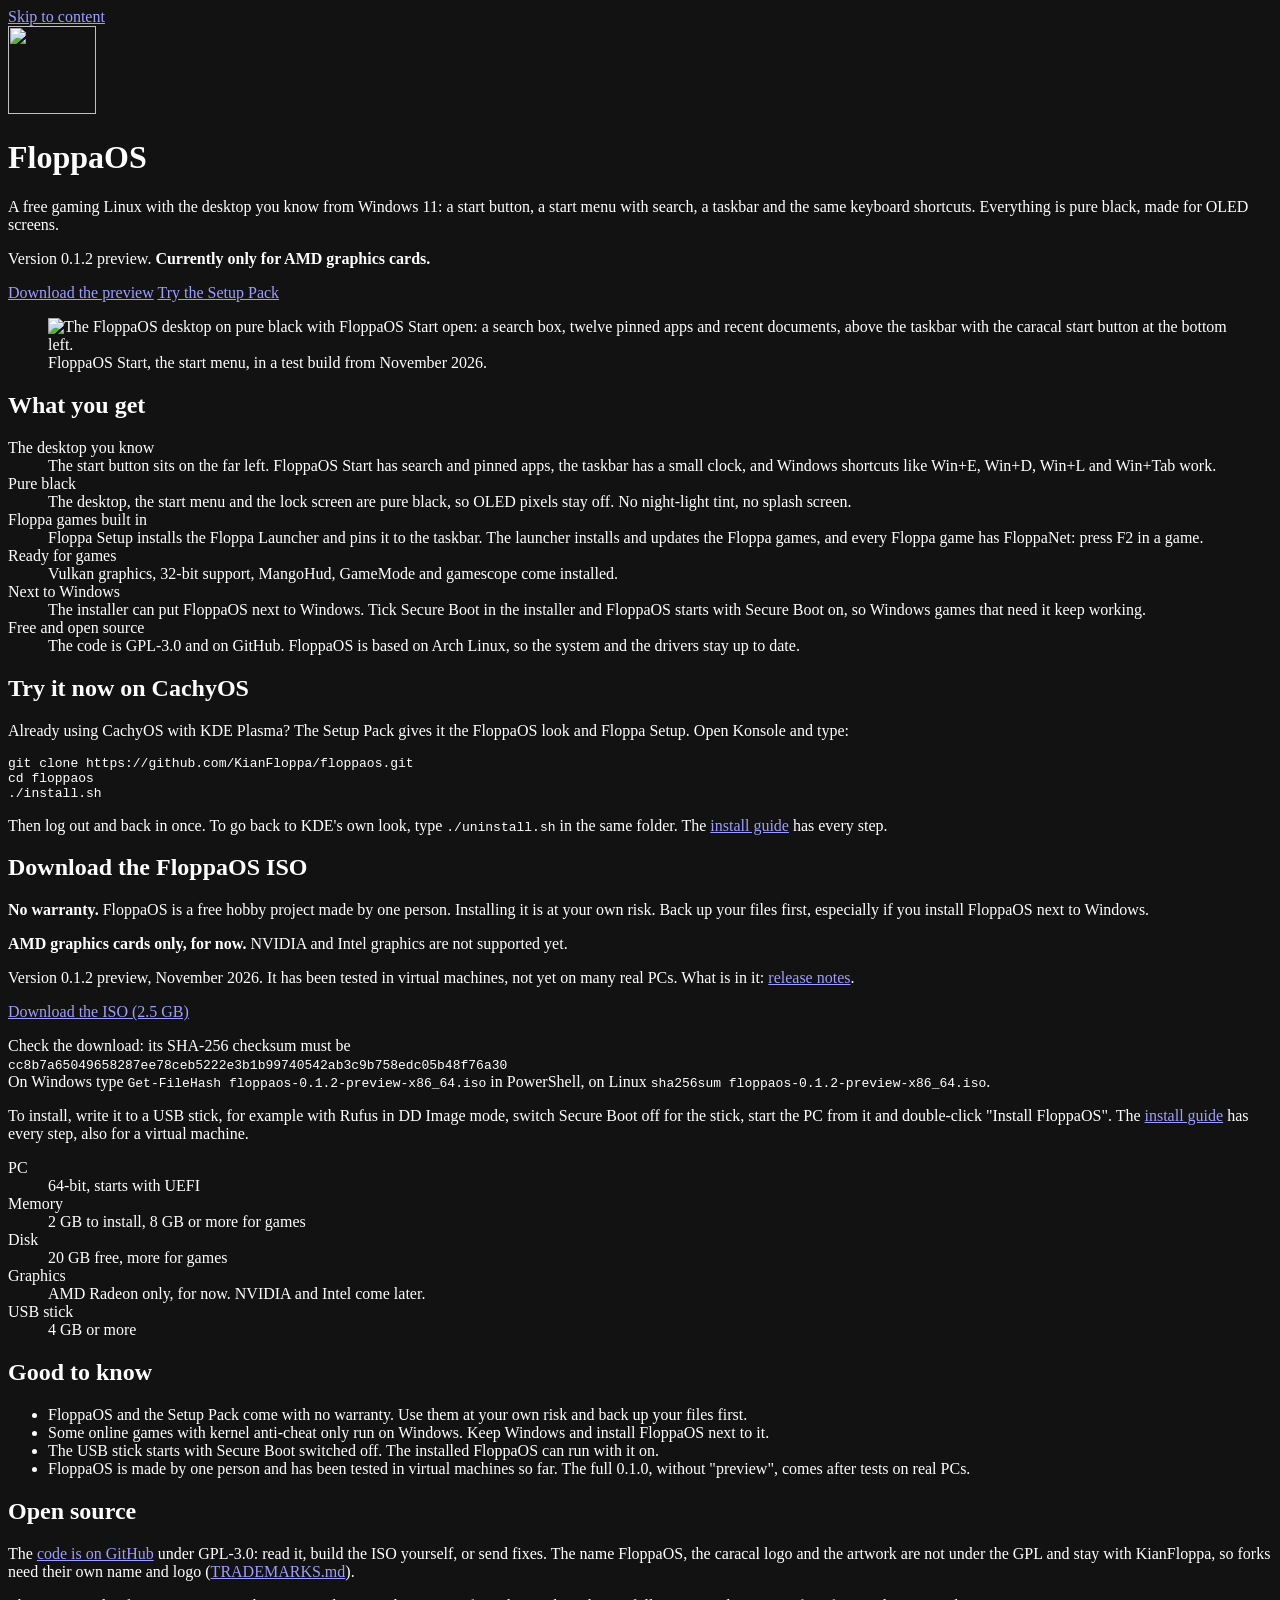
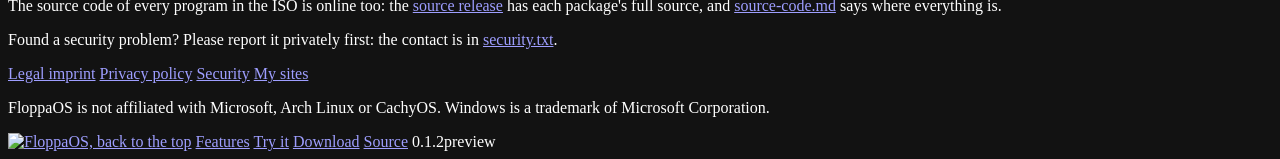
==== commit 11236ff2: "Publish FloppaOS 0.1.2-preview: AMD-only notice, right installer version Website, README, llms.txt a" ====
--- a/site/index.html
+++ b/site/index.html
@@ -4,12 +4,12 @@
 <meta charset="utf-8">
 <meta name="viewport" content="width=device-width, initial-scale=1">
 <title>FloppaOS – free gaming Linux in a Windows 11 style</title>
-<meta name="description" content="FloppaOS is a free, open-source gaming Linux with a Windows 11-style desktop on pure black. Download the 0.1.1 preview ISO or try the Setup Pack on CachyOS.">
+<meta name="description" content="FloppaOS is a free, open-source gaming Linux with a Windows 11-style desktop on pure black. Download the 0.1.2 preview ISO or try the Setup Pack on CachyOS.">
 <link rel="canonical" href="https://floppaos.pages.dev/">
 <meta property="og:type" content="website">
 <meta property="og:site_name" content="FloppaOS">
 <meta property="og:title" content="FloppaOS – free gaming Linux in a Windows 11 style">
-<meta property="og:description" content="A free, open-source gaming Linux with a Windows 11-style desktop on pure black. Version 0.1.1 preview, tested in virtual machines.">
+<meta property="og:description" content="A free, open-source gaming Linux with a Windows 11-style desktop on pure black. Version 0.1.2 preview, tested in virtual machines.">
 <meta property="og:url" content="https://floppaos.pages.dev/">
 <meta property="og:image" content="https://floppaos.pages.dev/assets/og.jpg">
 <meta property="og:image:width" content="1200">
@@ -33,7 +33,7 @@
     <img class="hero-logo" src="/assets/logo.svg" alt="" width="88" height="88">
     <h1>FloppaOS</h1>
     <p class="lede">A free gaming Linux with the desktop you know from Windows&nbsp;11: a start button, a start menu with search, a taskbar and the same keyboard shortcuts. Everything is pure black, made for OLED screens.</p>
-    <p class="status"><span class="dot" aria-hidden="true"></span>Version 0.1.1 preview. <strong>Currently only for AMD graphics cards.</strong></p>
+    <p class="status"><span class="dot" aria-hidden="true"></span>Version 0.1.2 preview. <strong>Currently only for AMD graphics cards.</strong></p>
     <p class="actions">
       <a class="button primary" href="#download">Download the preview</a>
       <a class="button" href="#try">Try the Setup Pack</a>
@@ -90,9 +90,9 @@
       <p><strong>No warranty.</strong> FloppaOS is a free hobby project made by one person. Installing it is at your own risk. Back up your files first, especially if you install FloppaOS next to Windows.</p>
       <p><strong>AMD graphics cards only, for now.</strong> NVIDIA and Intel graphics are not supported yet.</p>
     </div>
-    <p>Version 0.1.1 preview, November 2026. It has been tested in virtual machines, not yet on many real PCs. What is in it: <a href="https://github.com/KianFloppa/floppaos/releases/tag/v0.1.1-preview">release notes</a>.</p>
-    <p class="actions"><a class="button primary" href="/download/floppaos-0.1.1-preview-x86_64.iso" download>Download the ISO (2.5 GB)</a></p>
-    <p>Check the download: its <span class="nowrap">SHA-256</span> checksum must be<br><code class="sum">c5dd7bf773d651c41a0c4e20b5bb387637b052c51dde616632347e277a152f83</code><br>On Windows type <code>Get-FileHash floppaos-0.1.1-preview-x86_64.iso</code> in PowerShell, on Linux <code>sha256sum floppaos-0.1.1-preview-x86_64.iso</code>.</p>
+    <p>Version 0.1.2 preview, November 2026. It has been tested in virtual machines, not yet on many real PCs. What is in it: <a href="https://github.com/KianFloppa/floppaos/releases/tag/v0.1.2-preview">release notes</a>.</p>
+    <p class="actions"><a class="button primary" href="/download/floppaos-0.1.2-preview-x86_64.iso" download>Download the ISO (2.5 GB)</a></p>
+    <p>Check the download: its <span class="nowrap">SHA-256</span> checksum must be<br><code class="sum">cc8b7a65049658287ee78ceb5222e3b1b99740542ab3c9b758edc05b48f76a30</code><br>On Windows type <code>Get-FileHash floppaos-0.1.2-preview-x86_64.iso</code> in PowerShell, on Linux <code>sha256sum floppaos-0.1.2-preview-x86_64.iso</code>.</p>
     <p>To install, write it to a USB stick, for example with Rufus in DD Image mode, switch Secure Boot off for the stick, start the PC from it and double-click "Install FloppaOS". The <a href="https://github.com/KianFloppa/floppaos/blob/main/docs/install-guide.md">install guide</a> has every step, also for a virtual machine.</p>
     <dl class="needs">
       <div><dt>PC</dt><dd>64-bit, starts with UEFI</dd></div>
@@ -116,7 +116,7 @@
   <section id="source" aria-labelledby="source-h">
     <h2 id="source-h">Open source</h2>
     <p>The <a href="https://github.com/KianFloppa/floppaos">code is on GitHub</a> under GPL-3.0: read it, build the ISO yourself, or send fixes. The name FloppaOS, the caracal logo and the artwork are not under the GPL and stay with KianFloppa, so forks need their own name and logo (<a href="https://github.com/KianFloppa/floppaos/blob/main/TRADEMARKS.md">TRADEMARKS.md</a>).</p>
-    <p>The source code of every program in the ISO is online too: the <a href="https://github.com/KianFloppa/floppaos/releases/tag/sources-0.1.1-preview">source release</a> has each package's full source, and <a href="https://github.com/KianFloppa/floppaos/blob/main/docs/source-code.md">source-code.md</a> says where everything is.</p>
+    <p>The source code of every program in the ISO is online too: the <a href="https://github.com/KianFloppa/floppaos/releases/tag/sources-0.1.2-preview">source release</a> has each package's full source, and <a href="https://github.com/KianFloppa/floppaos/blob/main/docs/source-code.md">source-code.md</a> says where everything is.</p>
     <p>Found a security problem? Please report it privately first: the contact is in <a href="/.well-known/security.txt">security.txt</a>.</p>
   </section>
 </main>
@@ -132,7 +132,7 @@
   <a href="#try">Try it</a>
   <a href="#download">Download</a>
   <a href="https://github.com/KianFloppa/floppaos">Source</a>
-  <span class="tray"><span>0.1.1</span><span>preview</span></span>
+  <span class="tray"><span>0.1.2</span><span>preview</span></span>
 </nav>
 </body>
 </html>
